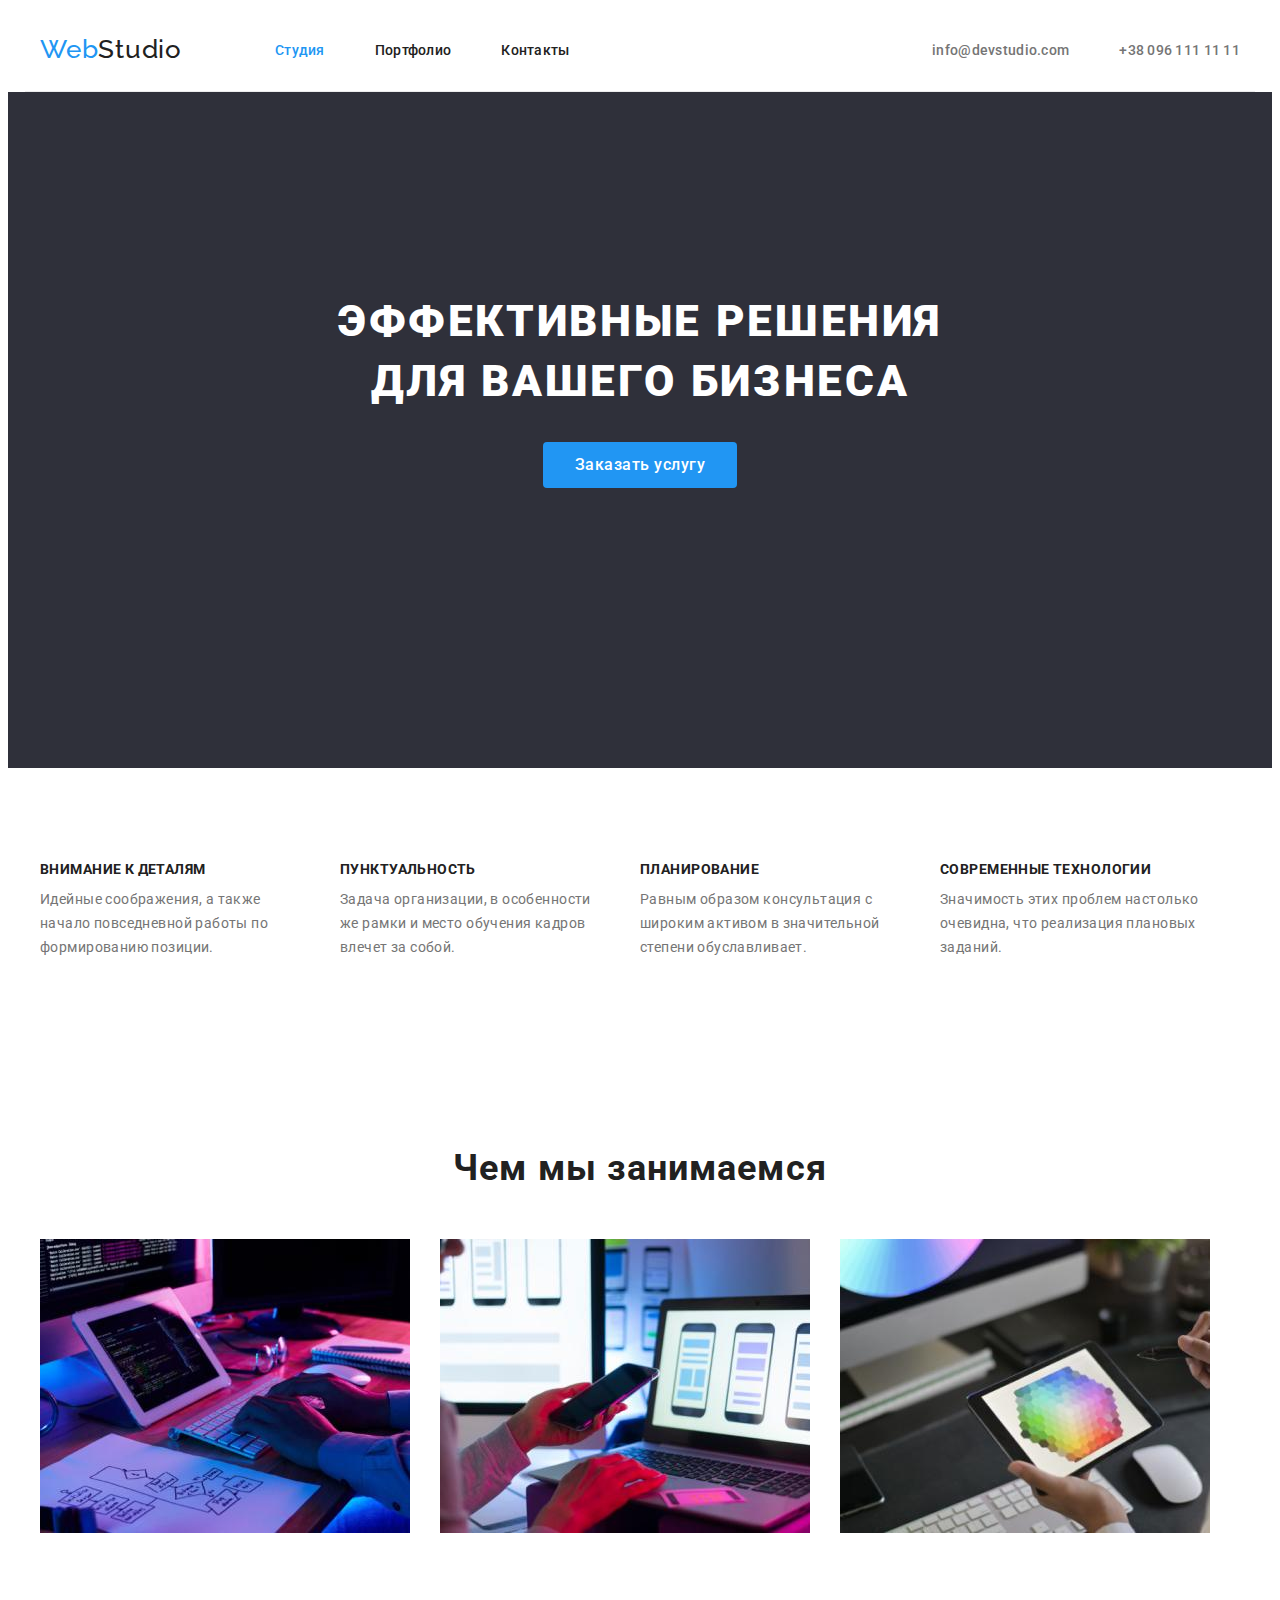
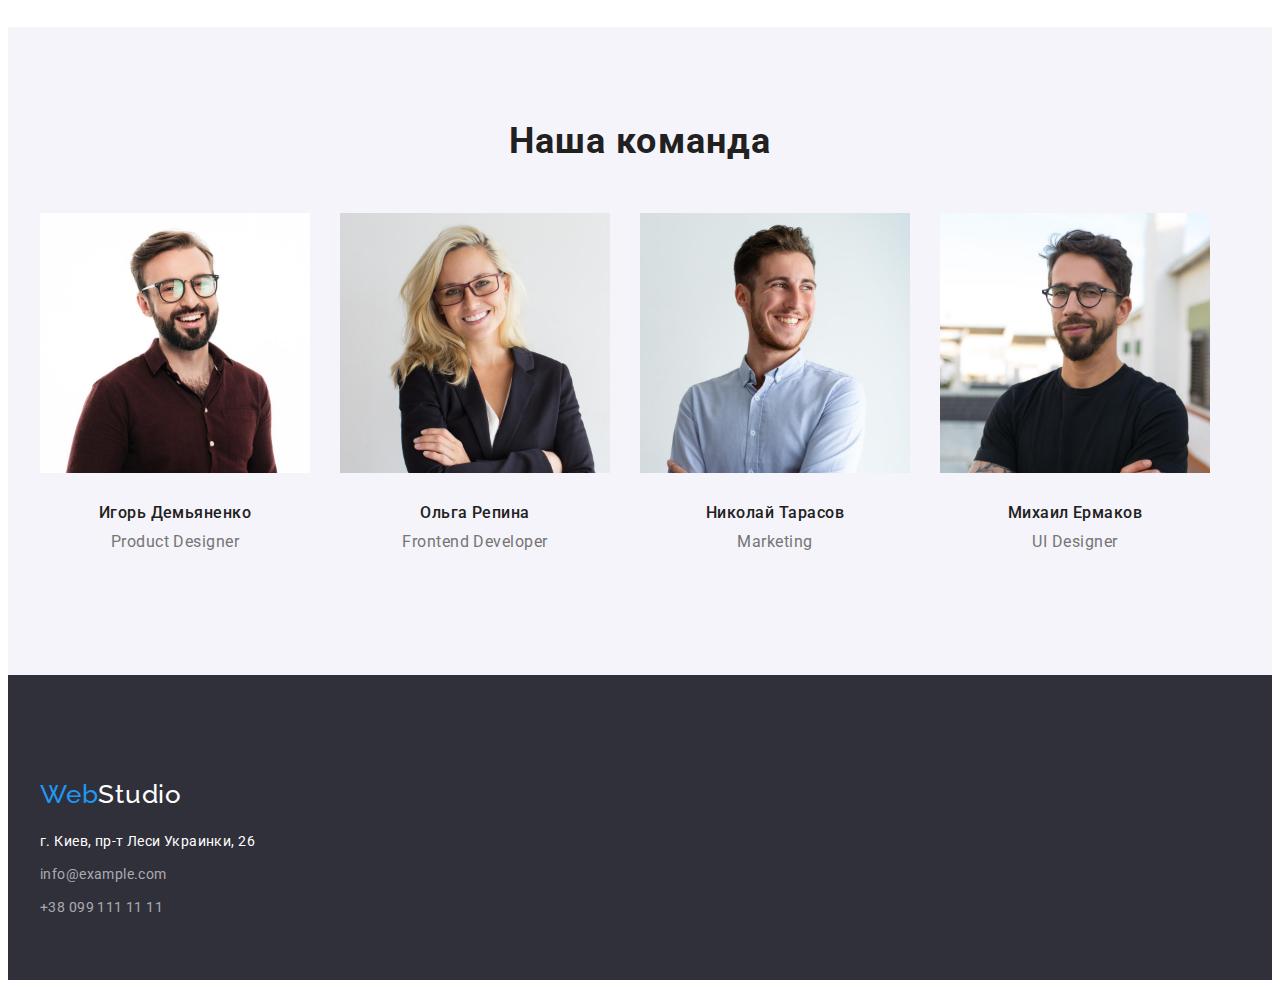
==== index.html @ f295ad41 "create flex" ====
<!DOCTYPE html>
<html lang="ru">
<head>
    <meta charset="UTF-8">
    <meta http-equiv="X-UA-Compatible" content="IE=edge">
    <meta name="viewport" content="width=device-width, initial-scale=1.0">
    <title>goit-markup-hw-02</title>
<link href="https://fonts.googleapis.com/css2?family=Raleway:wght@700&family=Roboto:wght@400;500;700;900&display=swap"
    rel="stylesheet">
<link rel="stylesheet" href="https://cdnjs.cloudflare.com/ajax/libs/modern-normalize/1.1.0/modern-normalize.min.css"
    integrity="sha512-wpPYUAdjBVSE4KJnH1VR1HeZfpl1ub8YT/NKx4PuQ5NmX2tKuGu6U/JRp5y+Y8XG2tV+wKQpNHVUX03MfMFn9Q=="
    crossorigin="anonymous" referrerpolicy="no-referrer" />
<link rel="stylesheet" href="./css/styles.css">
</head>
<body>
    <header>
      <div class="container header-container">
        <nav class="header-nav">
        <a href="" class="webstudio-black link"><span class="logo">Web</span>Studio</a>
            <ul class="navigation">
                <li class="list nav-item">
                  <a href="" class="link menu-link current">Студия</a>   
                </li>
                <li  class="list nav-item">
                    <a href="./portfolio.html" class=" menu-link link">Портфолио</a>
                </li>
                <li  class="list nav-item">
                    <a href="" class="menu-link link">Контакты</a>
                </li>
            </ul>
            
        </nav>
       
        <ul class="contacts contact-list">
            <li class="list nav-contacts"> 
                <a href="mailto:info@devstudio.com" class="contacts-list link">info@devstudio.com</a>
            </li>
            <li class="list nav-contacts">
                 <a href="tel:+380961111111" class="contacts-list link">+38 096 111 11 11</a>
            </li>
            
        </ul>

    </div>
    </header>
<main>
   <section class="hero section hero-container">
     <div class="container">
            <h1 class="hero-title hero-header">Эффективные решения для вашего бизнеса</h1>
            <button type="button" class="hero-btn btn">Заказать услугу</button>
     </div>
    </section>
   <section class="section">
       <div class="container">
    <h2 class="visually-hidden">Особенности</h2>
    <ul class="features">
           <li class="list featers-list">
               <h3 class="features-item">Внимание к деталям</h3>
               <p class="features-discription">
                Идейные соображения, а также начало повседневной работы по формированию позиции.
               </p>
           </li>
            <li class="list featers-list">
                <h3 class="features-item">Пунктуальность</h3>
                <p class="features-discription">
                    Задача организации, в особенности же рамки и место обучения кадров влечет за собой.
                </p>
            </li>
            <li class="list featers-list">
                <h3 class="features-item">Планирование</h3>
                <p class="features-discription">
                    Равным образом консультация с широким активом в значительной степени обуславливает.
                </p>
            </li>
            <li class="list featers-list">
                <h3 class="features-item">Современные технологии</h3>
                <p class="features-discription">
                    Значимость этих проблем настолько очевидна, что реализация плановых заданий.
                </p>
            </li>
       </ul>
    </div>
   </section>
   
   <section class="section">
       <div class="container">
            <h2 class="header-item">Чем мы занимаемся</h2>
            <ul class="photo-list">
            <li class="list photo-item">
                <img src="./images/box-1.jpg" alt="Экран компьютера и руки" width="370">
            </li>
            <li class="list photo-item">
                <img src="./images/box-2.jpg" alt="Экран компьютера и телефон" width="370">
            </li>
            <li class="list photo-item">
                <img src="./images/box-3.jpg" alt="Экран компьютера с цветной раскладкой" width="370">
            </li> 
            </ul>
      </div>
   </section>
   <section class="team-section section">
       <div class="container">
        <h2 class="header-item">Наша команда</h2>
        <ul class="our-team">
            <li class="list team-card">
                    <img src="./images/igor.jpg" alt="Игорь Демьяненко" width="270">
                    <h3 class="team">Игорь Демьяненко</h3>
                    <p lang="en" class="team-profession">Product Designer</p>
            </li>
                <li class="list team-card">
                    <img src="./images/olha.jpg" alt="Ольга Репина" width="270">
                    <h3 class="team">Ольга Репина</h3>
                    <p lang="en" class="team-profession">Frontend Developer</p>
                </li>
                <li class="list team-card">
                    <img src="./images/nikolay.jpg" alt="Николай Тарасов" width="270">
                    <h3 class="team">Николай Тарасов</h3>
                    <p lang="en" class="team-profession">Marketing</p>
                </li>
                <li class="list team-card">
                    <img src="./images/michail.jpg" alt="Михаил Ермаков" width="270">
                    <h3 class="team">Михаил Ермаков</h3>
                    <p  lang="en" class="team-profession">UI Designer</p>
                </li>
       </ul>
    </div>
   </section>
 </main>
    <footer class="footer">
        <div class="container ">
            <a href="" class=" webstudio-white link"><span class="logo">Web</span>Studio</a>
            <address class="address">
            <ul class="footer-list">
                <li class="footer-adress list">г. Киев, пр-т Леси Украинки, 26</li> 
                <li class="footer-contacts list">info@example.com</li> 
                <li class="footer-contacts list">+38 099 111 11 11</li> 
            </ul>
            </address>
        </div>
    </footer>
</body>
</html>
---- css/styles.css ----
/* primary-color-text #757575 */
/* color-header #212121 */
/* color-text-hero #FFFFFF */
:root {
  --primary-color-text: #757575;
  --color-header: #212121;
  --accent-color: #2196f3;
  --secondary-color-text: #ffffff;
}

body {
  font-family: Roboto, sans-serif;
  color: var(--primary-color-text);
  font-style: normal;
}

ul {
  margin: 0;
  padding: 0;
}

img {
  display: block;
  max-width: 100%;
}

button {
  cursor: pointer;
}

.visually-hidden {
  position: absolute;
  white-space: nowrap;
  width: 1px;
  height: 1px;
  overflow: hidden;
  border: 0;
  padding: 0;
  clip: rect(0 0 0 0);
  clip-path: inset(50%);
  margin: -1px;
}
.link {
  text-decoration: none;
}
.list {
  list-style: none;
}

p,
h1,
h2,
h3,
h4,
h5,
h6 {
  margin: 0;
}

.section {
  padding-top: 94px;
  padding-bottom: 94px;
}

.container {
  width: 1200px;
  padding-left: 15px;
  padding-right: 15px;
  margin: 0 auto;
}

/*----------- header------------- */
.webstudio-black {
  font-family: Raleway, sans-serif;
  font-weight: 500;
  font-size: 26px;
  line-height: 1.19;
  letter-spacing: 0.03em;
  color: var(--color-header);

  margin-right: 93px;
}

.header-container {
  display: flex;
  align-items: center;
  border-bottom: 1px solid #ececec;
}

.header-nav {
  display: flex;
  align-items: center;
}
.navigation {
  display: flex;
  padding-top: 32px;
  padding-bottom: 32px;
}

.logo {
  color: var(--accent-color);
}

.nav-item:not(:last-child) {
  margin-right: 50px;
}

.menu-link {
  font-family: inherit;
  font-weight: 500;
  font-size: 14px;
  line-height: 1.14;
  letter-spacing: 0.02em;
  color: var(--color-header);
}
.current {
  color: var(--accent-color);
}

.menu-link:hover,
.menu-link:focus {
  color: var(--accent-color);
}

.contacts {
  display: flex;
  margin-left: auto;
}
.contacts-list {
  font-family: inherit;
  font-weight: 500;
  font-size: 14px;
  line-height: 1.14;
  letter-spacing: 0.02em;
  color: var(--primary-color-text);
}

.nav-contacts:not(:last-child) {
  margin-right: 50px;
}

.contacts-list:hover,
.contacts-list:focus {
  color: var(--accent-color);
}

/* ----------hero--------- */
.hero {
  background-color: #2f303a;
  padding-top: 200px;
  padding-bottom: 280px;
}
.hero-title {
  font-style: normal;
  font-weight: 900;
  font-size: 44px;
  line-height: 1.36;
  letter-spacing: 0.06em;
  text-transform: uppercase;

  color: var(--secondary-color-text);
}

.hero-header {
  width: 696px;
  margin: auto;
}

.btn:hover,
.btn:focus {
  cursor: pointer;
  font-family: inherit;
  font-weight: 500;
  font-size: 16px;
  line-height: 1.62;
  text-align: center;
  letter-spacing: 0.03em;
  background-color: var(--accent-color);
  color: var(--secondary-color-text);
}
.hero-btn {
  cursor: pointer;
  font-family: Roboto, sans-serif;
  font-style: 400;
  font-weight: 500;
  font-size: 16px;
  line-height: 1.63;
  letter-spacing: 0.03em;
  color: var(--secondary-color-text);
  background-color: var(--accent-color);
  border: none;
  border-radius: 4px;
  margin-top: 30px;
  padding: 10px 32px;
}

.hero-container {
  text-align: center;
  padding-top: 200px;
  padding-bottom: 280px;
}
/*-
--------------Особенности-------- */
.features {
  display: flex;
}

.featers-list:not(:last-child) {
  margin-right: 30px;
}

.featers-list {
  width: 270px;
}

.features-item {
  font-weight: 700;
  font-size: 14px;
  line-height: 1.14;
  letter-spacing: 0.03em;
  text-transform: uppercase;
  color: var(--color-header);
  margin-bottom: 10px;
}
.features-discription {
  font-size: 14px;
  line-height: 1.71;
  letter-spacing: 0.03em;
  color: var(--primary-color-text);
}

/*----------- чем мы занимаемя----------- */
.photo-list {
  display: flex;
}

.photo-item:not(:last-child) {
  margin-right: 30px;
}

.header-item {
  font-weight: 700;
  font-size: 36px;
  line-height: 1.16;
  text-align: center;
  letter-spacing: 0.03em;
  color: var(--color-header);
  margin-bottom: 50px;
}
/* ------------Наша команда--------- */

.our-team {
  display: flex;
}

.team-card:not(:last-child) {
  margin-right: 30px;
}

.team {
  font-weight: 500;
  font-size: 16px;
  line-height: 1.19;
  letter-spacing: 0.03em;
  color: var(--color-header);
  margin-top: 30px;
  margin-bottom: 10px;
  text-align: center;
}

.team-section {
  background-color: #f5f4fa;
}

.team-profession {
  font-size: 16px;
  line-height: 1.19;
  letter-spacing: 0.03em;
  color: var(--primary-color-text);
  margin-bottom: 30px;
  text-align: center;
}
/* ------------footer---------- */
.footer {
  background-color: #2f303a;
  padding-top: 104px;
  padding-bottom: 60px;
}

.address {
  font-style: inherit;
}

.footer-list {
  margin-top: 20px;
}

.webstudio-white {
  font-family: Raleway, sans-serif;
  font-weight: 500;
  font-size: 26px;
  line-height: 1.19;
  letter-spacing: 0.03em;
  color: var(--secondary-color-text);
}
.footer-adress {
  font-style: inherit;
  font-size: 14px;
  line-height: 1.71;
  letter-spacing: 0.03em;
  color: var(--secondary-color-text);
  margin-bottom: 9px;
}

.footer-adress:hover,
.footer-adress:focus {
  color: var(--accent-color);
}

.footer-contacts:hover,
.footer-contacts:focus {
  color: var(--accent-color);
}

.footer-contacts {
  font-size: 14px;
  line-height: 1.71;
  letter-spacing: 0.03em;
  color: rgba(255, 255, 255, 0.6);
}
.footer-contacts:not(:last-child) {
  margin-bottom: 9px;
}

/* -------------кнопки портфолио----- */
.button-list {
  display: flex;
  justify-content: center;
  margin-bottom: 34px;
}
.button-list > .list:not(:last-child) {
  margin-right: 8px;
}
.portfolio-btn {
  padding: 6px 22px;
}

.portfolio-btn {
  cursor: pointer;
  font-family: Roboto, sans-serif;
  font-style: 400;
  font-weight: 500;
  font-size: 16px;
  line-height: 1.63;
  letter-spacing: 0.03em;
  color: var(--color-header);
  border: none;
  border-radius: 4px;
}

.active-btn {
  background-color: var(--accent-color);
  color: var(--secondary-color-text);
}

/* --------карточки портфолио----- */
.card-list {
  display: flex;
  flex-wrap: wrap;
  margin-left: -30px;
  margin-bottom: -30px;
}

.card-list > .list {
  flex-basis: calc (100% / 9 - 30px);
  margin-left: 30px;
  margin-bottom: 30px;
}
.card-item {
  padding: 20px 24px 20px 24px;
  border: 1px solid #eeeeee;
}
.projects-item {
  font-weight: 700;
  font-size: 18px;
  line-height: 2;
  letter-spacing: 0.06em;
  color: var(--color-header);

  margin-bottom: 4px;
}

.projects-discription {
  font-size: 16px;
  line-height: 1.87;
  letter-spacing: 0.03em;
  color: var(--primary-color-text);
}
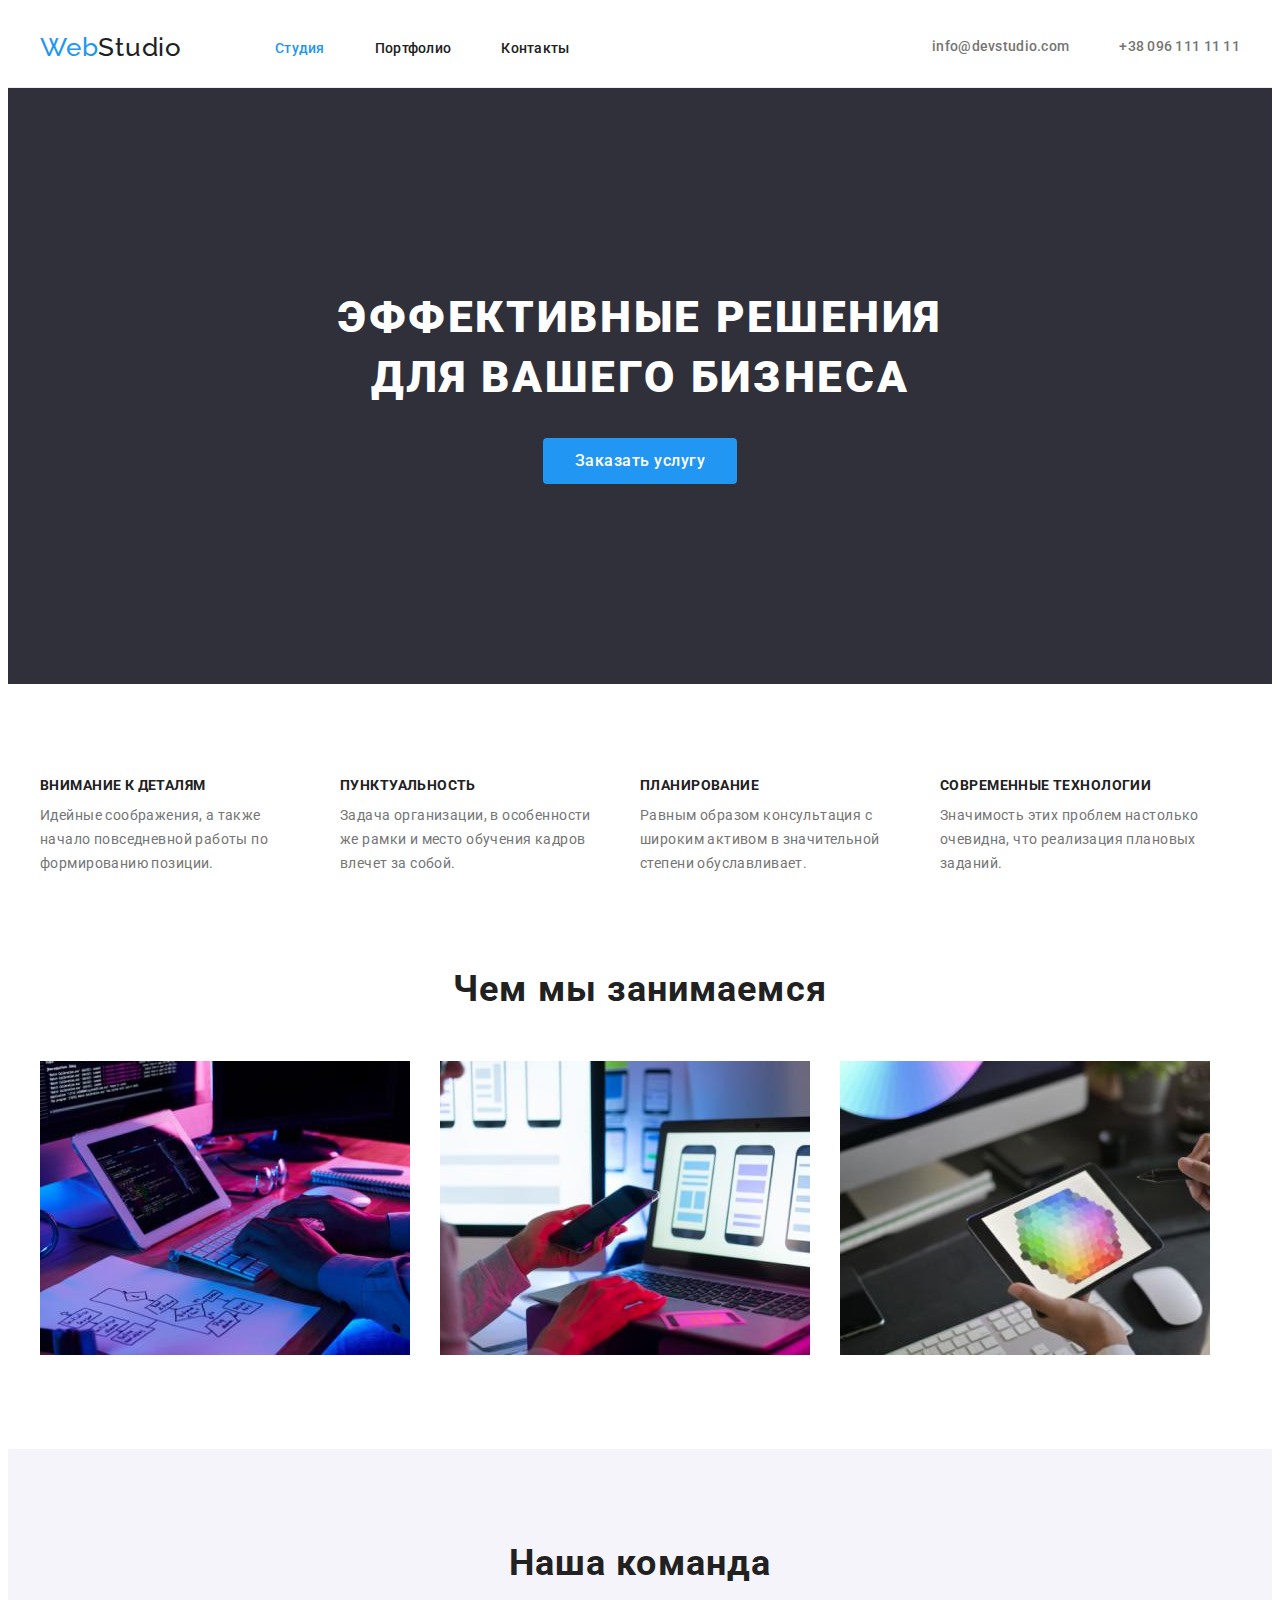
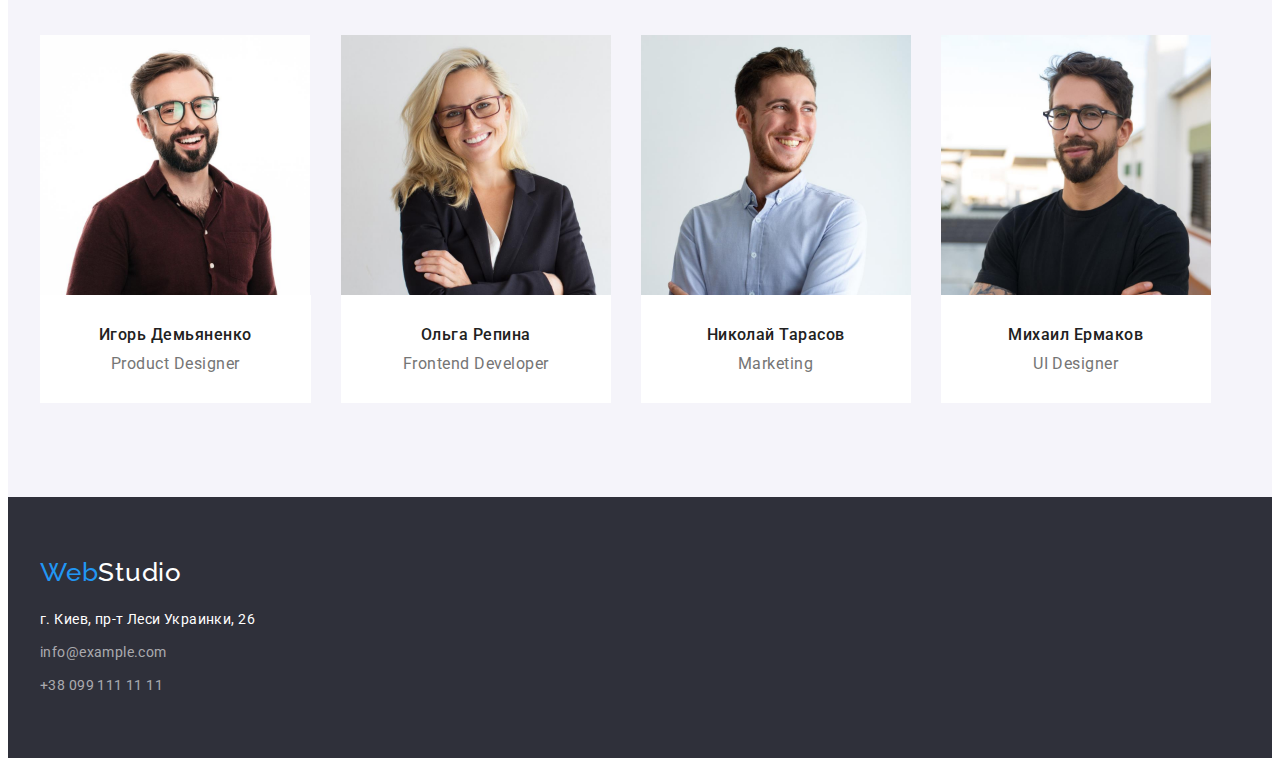
==== commit bd82ee7f: "fix mistaces" ====
--- a/index.html
+++ b/index.html
@@ -13,7 +13,7 @@
 <link rel="stylesheet" href="./css/styles.css">
 </head>
 <body>
-    <header>
+    <header class="header-border">
       <div class="container header-container">
         <nav class="header-nav">
         <a href="" class="webstudio-black link"><span class="logo">Web</span>Studio</a>
@@ -44,7 +44,7 @@
     </div>
     </header>
 <main>
-   <section class="hero section hero-container">
+   <section class="section hero-container">
      <div class="container">
             <h1 class="hero-title hero-header">Эффективные решения для вашего бизнеса</h1>
             <button type="button" class="hero-btn btn">Заказать услугу</button>
@@ -82,7 +82,7 @@
     </div>
    </section>
    
-   <section class="section">
+   <section class="section section-photo">
        <div class="container">
             <h2 class="header-item">Чем мы занимаемся</h2>
             <ul class="photo-list">
@@ -104,39 +104,53 @@
         <ul class="our-team">
             <li class="list team-card">
                     <img src="./images/igor.jpg" alt="Игорь Демьяненко" width="270">
-                    <h3 class="team">Игорь Демьяненко</h3>
-                    <p lang="en" class="team-profession">Product Designer</p>
-            </li>
+                    <div class="team-item">
+                        <h3 class="team">Игорь Демьяненко</h3>
+                        <p lang="en" class="team-profession">Product Designer</p>
+                    </div>
+                </li>
                 <li class="list team-card">
                     <img src="./images/olha.jpg" alt="Ольга Репина" width="270">
-                    <h3 class="team">Ольга Репина</h3>
-                    <p lang="en" class="team-profession">Frontend Developer</p>
+                   <div class="team-item">
+                        <h3 class="team">Ольга Репина</h3>
+                        <p lang="en" class="team-profession">Frontend Developer</p>
+                  </div>
                 </li>
                 <li class="list team-card">
                     <img src="./images/nikolay.jpg" alt="Николай Тарасов" width="270">
-                    <h3 class="team">Николай Тарасов</h3>
-                    <p lang="en" class="team-profession">Marketing</p>
+                   <div class="team-item">
+                        <h3 class="team">Николай Тарасов</h3>
+                        <p lang="en" class="team-profession">Marketing</p>
+                  </div>
                 </li>
                 <li class="list team-card">
                     <img src="./images/michail.jpg" alt="Михаил Ермаков" width="270">
-                    <h3 class="team">Михаил Ермаков</h3>
-                    <p  lang="en" class="team-profession">UI Designer</p>
+                   <div class="team-item">
+                        <h3 class="team">Михаил Ермаков</h3>
+                        <p  lang="en" class="team-profession">UI Designer</p>
+                  </div>
                 </li>
        </ul>
     </div>
    </section>
  </main>
-    <footer class="footer">
-        <div class="container ">
-            <a href="" class=" webstudio-white link"><span class="logo">Web</span>Studio</a>
-            <address class="address">
-            <ul class="footer-list">
-                <li class="footer-adress list">г. Киев, пр-т Леси Украинки, 26</li> 
-                <li class="footer-contacts list">info@example.com</li> 
-                <li class="footer-contacts list">+38 099 111 11 11</li> 
+<footer class="footer">
+    <div class="container ">
+        <a href="" class=" webstudio-white link"><span class="logo">Web</span>Studio</a>
+        <address class="address">
+            <ul>
+                <li class="list">
+                    <a href="" class="footer-adress link">г. Киев, пр-т Леси Украинки, 26</a>
+                </li>
+                <li class="list footer-mail">
+                    <a href="" class="link footer-contacts">info@example.com</a>
+                </li>
+                <li class="list">
+                    <a href="" class="link footer-contacts">+38 099 111 11 11</a>
+                </li>
             </ul>
-            </address>
-        </div>
-    </footer>
+        </address>
+    </div>
+</footer>
 </body>
 </html>--- a/css/styles.css
+++ b/css/styles.css
@@ -22,6 +22,7 @@
 img {
   display: block;
   max-width: 100%;
+  height: auto;
 }
 
 button {
@@ -71,6 +72,7 @@
 
 /*----------- header------------- */
 .webstudio-black {
+  display: inline-block;
   font-family: Raleway, sans-serif;
   font-weight: 500;
   font-size: 26px;
@@ -78,13 +80,20 @@
   letter-spacing: 0.03em;
   color: var(--color-header);
 
+  padding-top: 24px;
+  padding-bottom: 24px;
   margin-right: 93px;
 }
 
+.navigation > .list {
+  display: inline-block;
+  padding-top: 24px;
+  padding-bottom: 24px;
+}
+
 .header-container {
   display: flex;
   align-items: center;
-  border-bottom: 1px solid #ececec;
 }
 
 .header-nav {
@@ -93,8 +102,6 @@
 }
 .navigation {
   display: flex;
-  padding-top: 32px;
-  padding-bottom: 32px;
 }
 
 .logo {
@@ -127,12 +134,16 @@
   margin-left: auto;
 }
 .contacts-list {
+  display: inline-block;
   font-family: inherit;
   font-weight: 500;
   font-size: 14px;
   line-height: 1.14;
   letter-spacing: 0.02em;
   color: var(--primary-color-text);
+
+  padding-top: 24px;
+  padding-bottom: 24px;
 }
 
 .nav-contacts:not(:last-child) {
@@ -144,12 +155,20 @@
   color: var(--accent-color);
 }
 
+.header-border {
+  border-bottom: 1px solid #ececec;
+}
+
 /* ----------hero--------- */
-.hero {
+
+.hero-container {
   background-color: #2f303a;
+
+  text-align: center;
   padding-top: 200px;
-  padding-bottom: 280px;
-}
+  padding-bottom: 200px;
+}
+
 .hero-title {
   font-style: normal;
   font-weight: 900;
@@ -194,11 +213,6 @@
   padding: 10px 32px;
 }
 
-.hero-container {
-  text-align: center;
-  padding-top: 200px;
-  padding-bottom: 280px;
-}
 /*-
 --------------Особенности-------- */
 .features {
@@ -230,6 +244,10 @@
 }
 
 /*----------- чем мы занимаемя----------- */
+.section-photo {
+  padding-top: 0;
+}
+
 .photo-list {
   display: flex;
 }
@@ -263,9 +281,14 @@
   line-height: 1.19;
   letter-spacing: 0.03em;
   color: var(--color-header);
-  margin-top: 30px;
-  margin-bottom: 10px;
+  padding-bottom: 10px;
+
   text-align: center;
+}
+
+.team-item {
+  padding: 30px 59px;
+  background-color: var(--secondary-color-text);
 }
 
 .team-section {
@@ -277,21 +300,19 @@
   line-height: 1.19;
   letter-spacing: 0.03em;
   color: var(--primary-color-text);
-  margin-bottom: 30px;
+
   text-align: center;
 }
+
 /* ------------footer---------- */
 .footer {
   background-color: #2f303a;
-  padding-top: 104px;
+  padding-top: 60px;
   padding-bottom: 60px;
 }
 
 .address {
   font-style: inherit;
-}
-
-.footer-list {
   margin-top: 20px;
 }
 
@@ -304,12 +325,13 @@
   color: var(--secondary-color-text);
 }
 .footer-adress {
+  display: inline-block;
   font-style: inherit;
   font-size: 14px;
   line-height: 1.71;
   letter-spacing: 0.03em;
   color: var(--secondary-color-text);
-  margin-bottom: 9px;
+  padding-bottom: 9px;
 }
 
 .footer-adress:hover,
@@ -322,21 +344,23 @@
   color: var(--accent-color);
 }
 
+.footer-mail {
+  display: inline-block;
+  padding-bottom: 9px;
+}
+
 .footer-contacts {
   font-size: 14px;
   line-height: 1.71;
   letter-spacing: 0.03em;
   color: rgba(255, 255, 255, 0.6);
-}
-.footer-contacts:not(:last-child) {
-  margin-bottom: 9px;
 }
 
 /* -------------кнопки портфолио----- */
 .button-list {
   display: flex;
   justify-content: center;
-  margin-bottom: 34px;
+  margin-bottom: 56px;
 }
 .button-list > .list:not(:last-child) {
   margin-right: 8px;
@@ -372,7 +396,7 @@
 }
 
 .card-list > .list {
-  flex-basis: calc (100% / 9 - 30px);
+  flex-basis: calc(100% / 3 - 30px);
   margin-left: 30px;
   margin-bottom: 30px;
 }
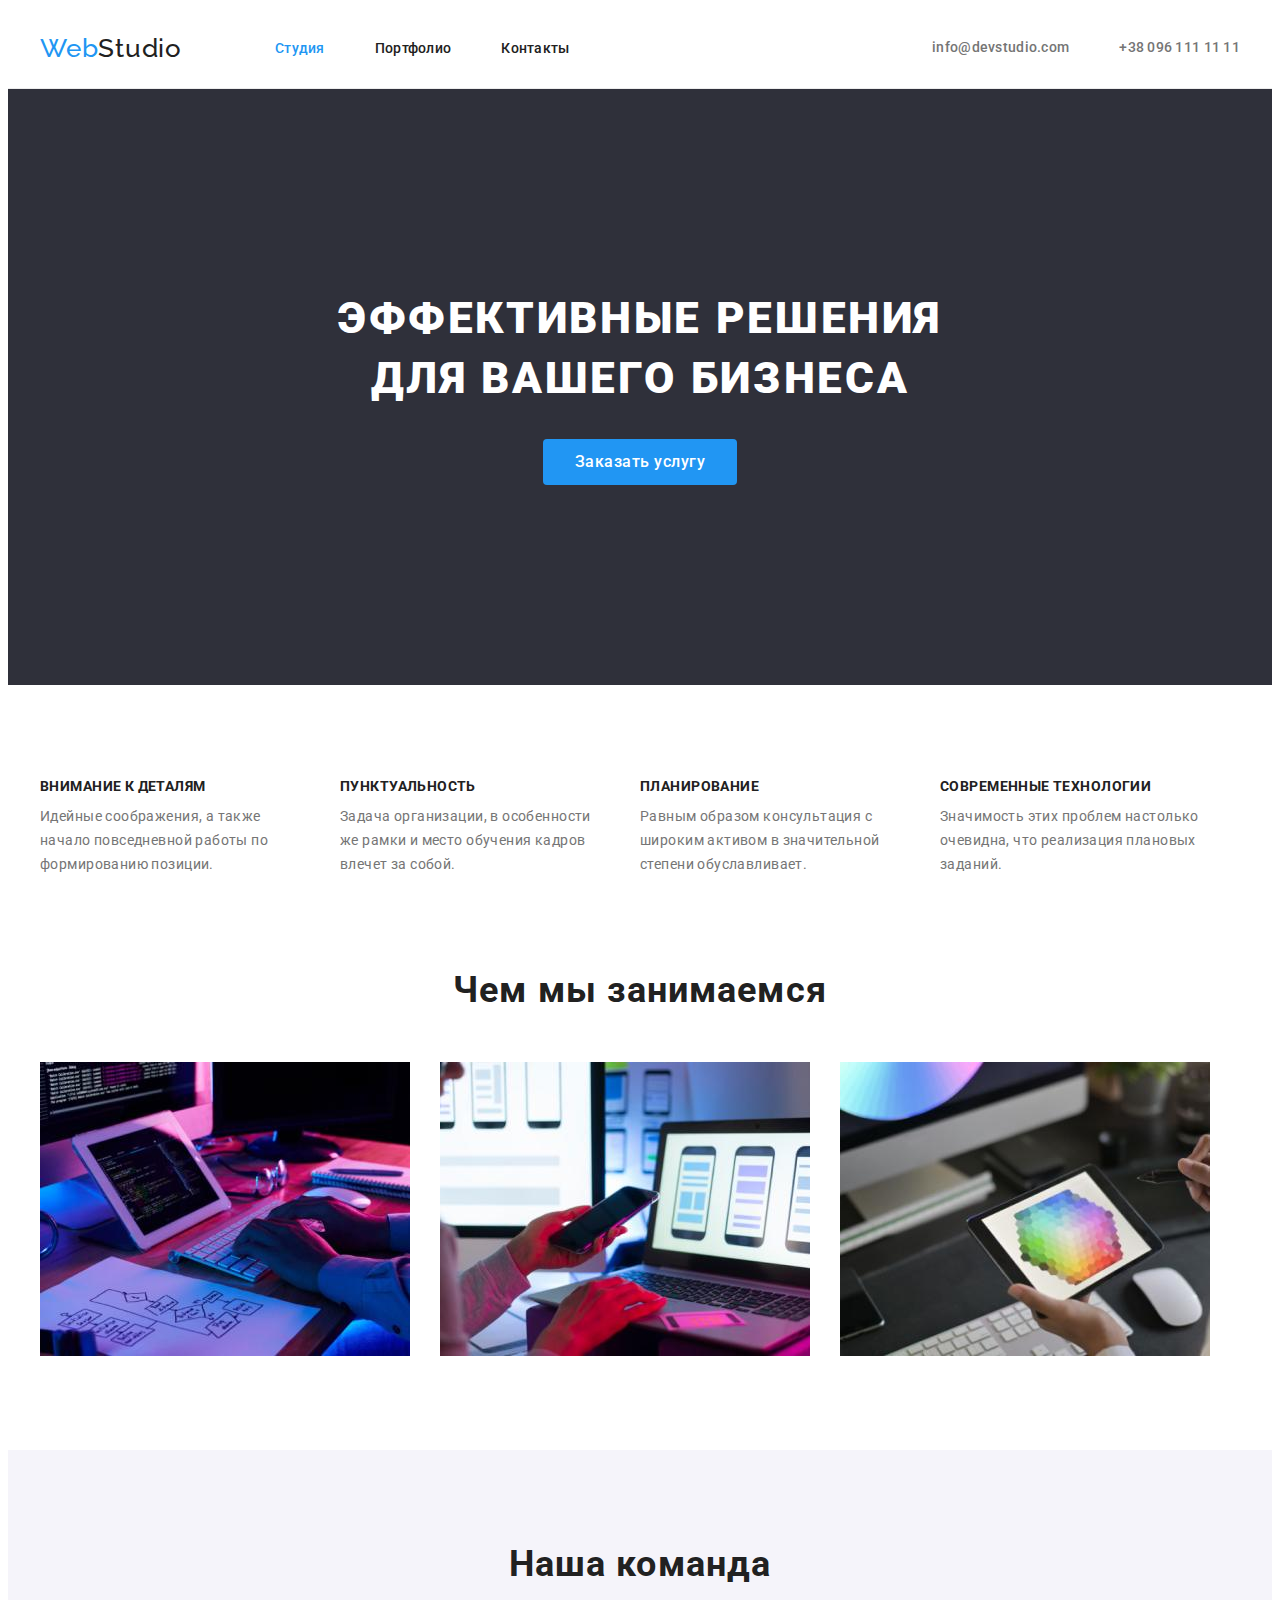
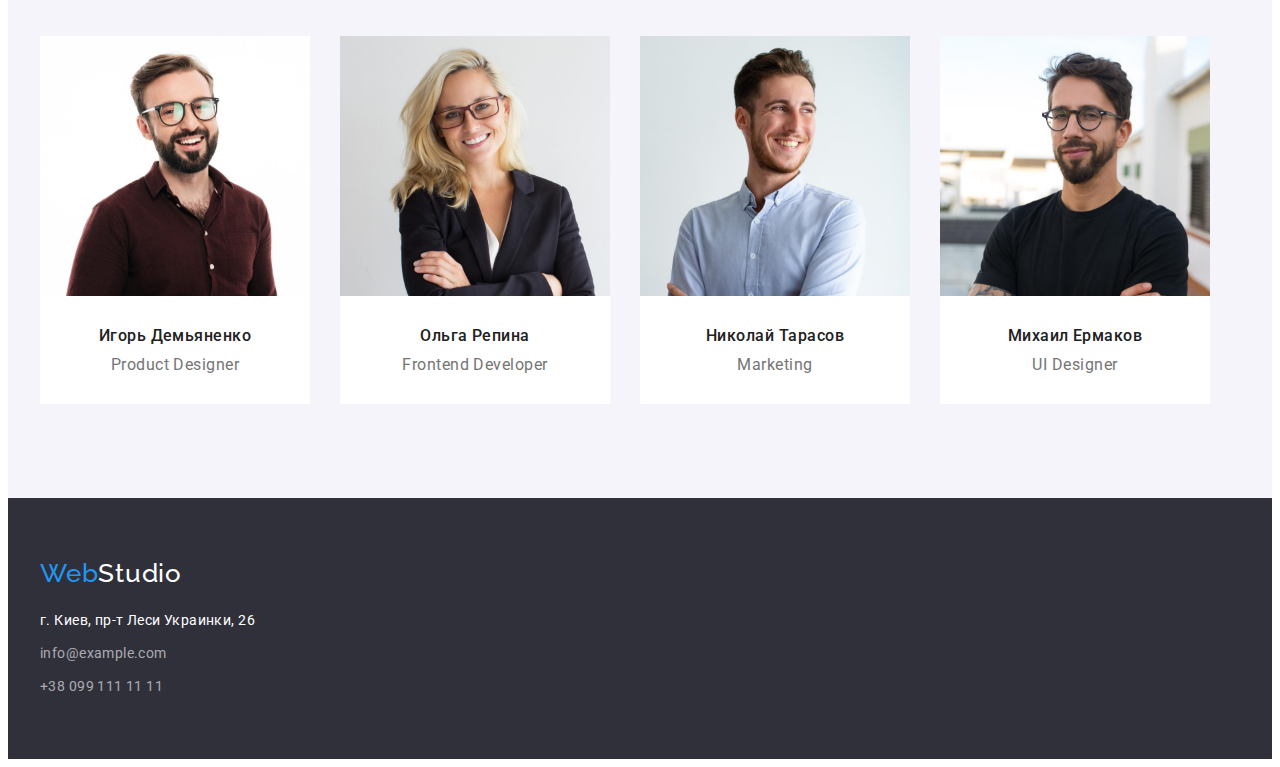
==== commit a78cea90: "fix-3" ====
--- a/index.html
+++ b/index.html
@@ -4,7 +4,7 @@
     <meta charset="UTF-8">
     <meta http-equiv="X-UA-Compatible" content="IE=edge">
     <meta name="viewport" content="width=device-width, initial-scale=1.0">
-    <title>goit-markup-hw-02</title>
+    <title>goit-markup-portfolio-3</title>
 <link href="https://fonts.googleapis.com/css2?family=Raleway:wght@700&family=Roboto:wght@400;500;700;900&display=swap"
     rel="stylesheet">
 <link rel="stylesheet" href="https://cdnjs.cloudflare.com/ajax/libs/modern-normalize/1.1.0/modern-normalize.min.css"
@@ -139,10 +139,10 @@
         <a href="" class=" webstudio-white link"><span class="logo">Web</span>Studio</a>
         <address class="address">
             <ul>
-                <li class="list">
+                <li class="list footer-list">
                     <a href="" class="footer-adress link">г. Киев, пр-т Леси Украинки, 26</a>
                 </li>
-                <li class="list footer-mail">
+                <li class="list footer-list">
                     <a href="" class="link footer-contacts">info@example.com</a>
                 </li>
                 <li class="list">
--- a/css/styles.css
+++ b/css/styles.css
@@ -87,8 +87,11 @@
 
 .navigation > .list {
   display: inline-block;
-  padding-top: 24px;
-  padding-bottom: 24px;
+}
+
+.nav-item > .link {
+  padding-top: 32px;
+  padding-bottom: 32px;
 }
 
 .header-container {
@@ -142,8 +145,8 @@
   letter-spacing: 0.02em;
   color: var(--primary-color-text);
 
-  padding-top: 24px;
-  padding-bottom: 24px;
+  padding-top: 32px;
+  padding-bottom: 32px;
 }
 
 .nav-contacts:not(:last-child) {
@@ -281,13 +284,13 @@
   line-height: 1.19;
   letter-spacing: 0.03em;
   color: var(--color-header);
-  padding-bottom: 10px;
+  margin-bottom: 10px;
 
   text-align: center;
 }
 
 .team-item {
-  padding: 30px 59px;
+  padding: 30px 32px;
   background-color: var(--secondary-color-text);
 }
 
@@ -331,7 +334,9 @@
   line-height: 1.71;
   letter-spacing: 0.03em;
   color: var(--secondary-color-text);
-  padding-bottom: 9px;
+}
+.footer-list {
+  margin-bottom: 9px;
 }
 
 .footer-adress:hover,
@@ -342,11 +347,6 @@
 .footer-contacts:hover,
 .footer-contacts:focus {
   color: var(--accent-color);
-}
-
-.footer-mail {
-  display: inline-block;
-  padding-bottom: 9px;
 }
 
 .footer-contacts {
@@ -392,13 +392,13 @@
   display: flex;
   flex-wrap: wrap;
   margin-left: -30px;
-  margin-bottom: -30px;
+  margin-top: -30px;
 }
 
 .card-list > .list {
   flex-basis: calc(100% / 3 - 30px);
   margin-left: 30px;
-  margin-bottom: 30px;
+  margin-top: 30px;
 }
 .card-item {
   padding: 20px 24px 20px 24px;
